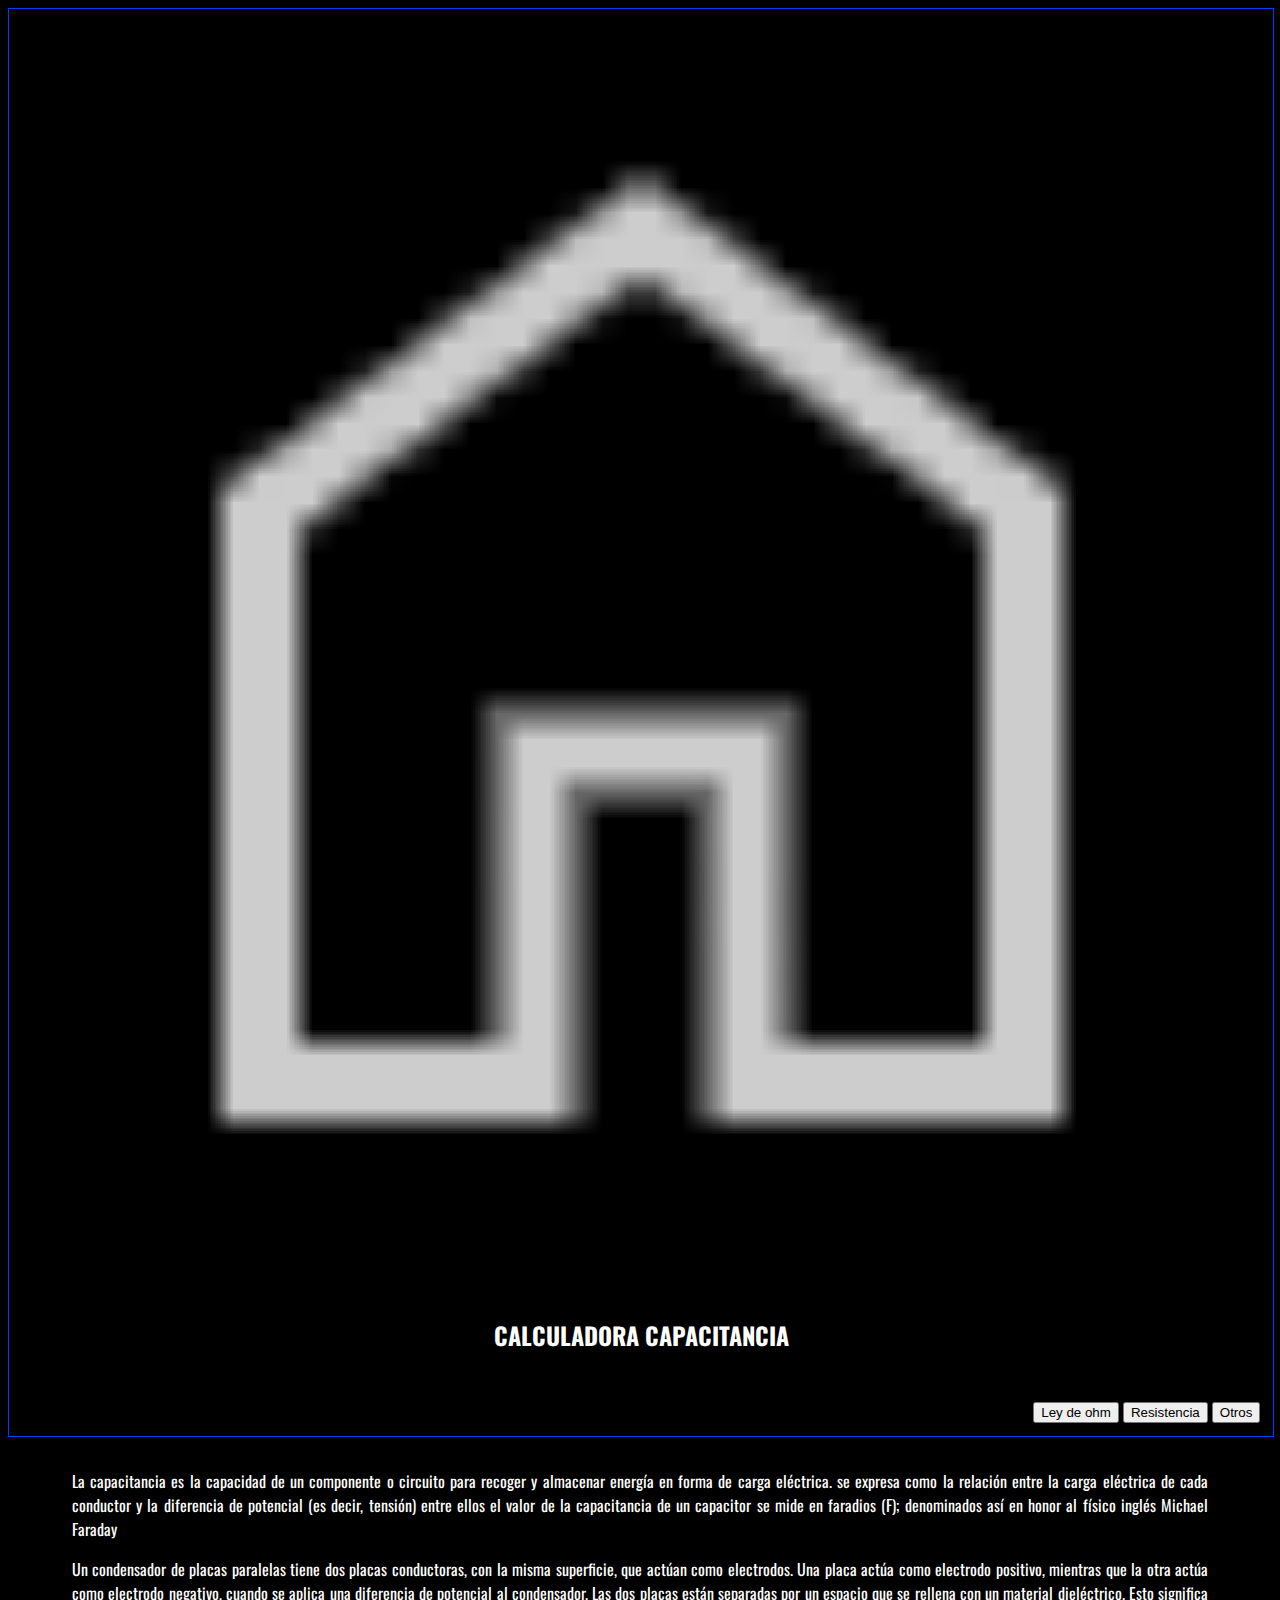
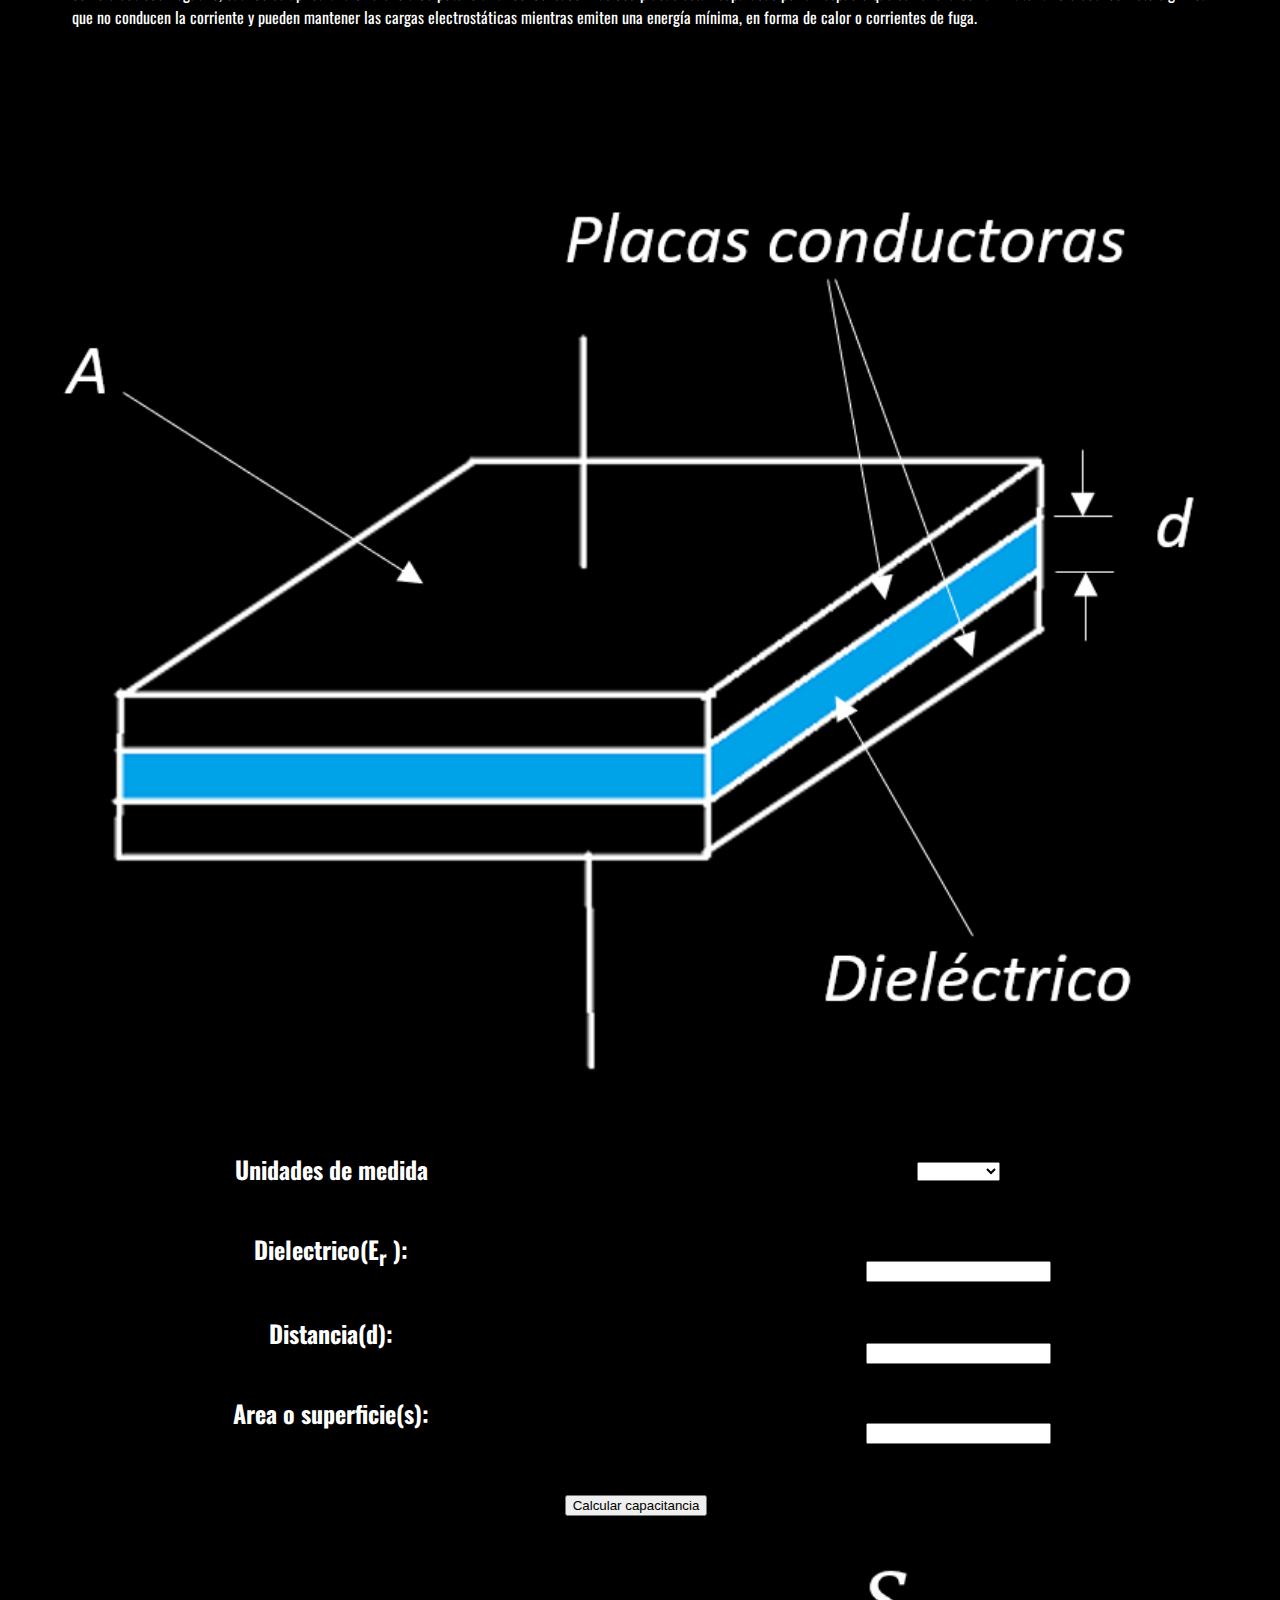
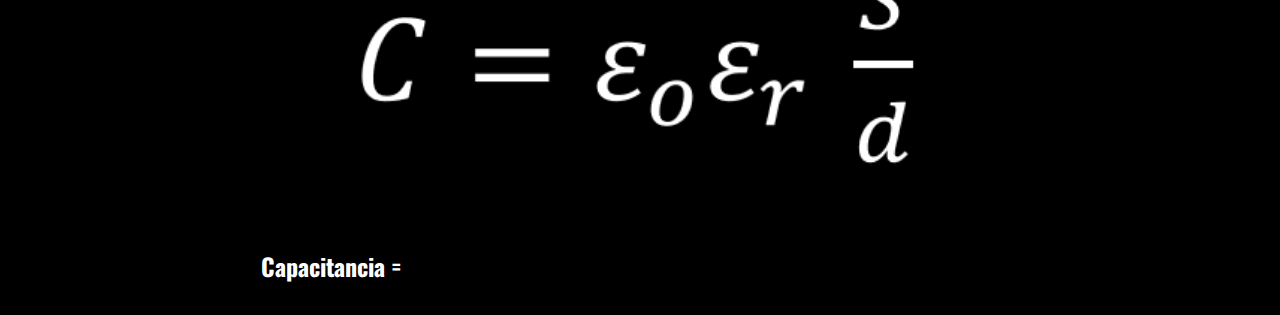
==== html/capacitancia.html @ 667c6fb4 "Santiago" ====
<!DOCTYPE html>
<html lang="en">

<head>
    <meta charset="UTF-8">
    <meta http-equiv="X-UA-Compatible" content="IE=edge">
    <meta name="viewport" content="width=device-width, initial-scale=1.0">
    <!--bootstrap-->
    <link href="https://cdn.jsdelivr.net/npm/bootstrap@5.3.0-alpha3/dist/css/bootstrap.min.css" rel="stylesheet"
        integrity="sha384-KK94CHFLLe+nY2dmCWGMq91rCGa5gtU4mk92HdvYe+M/SXH301p5ILy+dN9+nJOZ" crossorigin="anonymous">
    <!--Css propio-->
    <link rel="stylesheet" href="../css/capacitancia.css">
    <!--Google fonts-->
    <link rel="preconnect" href="https://fonts.googleapis.com">
    <link rel="preconnect" href="https://fonts.gstatic.com" crossorigin>
    <link href="https://fonts.googleapis.com/css2?family=Oswald:wght@600&display=swap" rel="stylesheet">

    <title>Capacitancia</title>
</head>

<body>
    <div class="container-fluid header">
        <!--Barra de navegacion-->
        <div class="row" id="header">
            <div class="col-1" id="home">
                <a href="../index.html">
                    <img src="../img/home.png">
                </a>

            </div>
            <div class="col-8" id="tittle">
                <h2>CALCULADORA CAPACITANCIA</h2>
            </div>
            <div class="col" id="accesos">
                <a href="leyOhm.html"><button type="button" class="btn btn-outline-secondary">Ley de ohm</button></a>
                <a href="resistencia.html"><button type="button" class="btn btn-outline-danger">Resistencia</button></a>
                <a href=""><button type="button" class="btn btn-outline-success">Otros</button></a>
            </div>
        </div>
        <!--Barra de navegacion-->

        <div class="row">
            <div class="col texto">
                <p>La capacitancia es la capacidad de un componente o circuito para recoger y almacenar energía en forma
                    de carga eléctrica. se expresa como la relación entre la carga eléctrica de cada conductor y la
                    diferencia de potencial (es decir, tensión) entre ellos el valor de la capacitancia de un capacitor
                    se mide en faradios (F); denominados así en honor al físico inglés Michael Faraday</p>
                <p>Un condensador de placas paralelas tiene dos placas conductoras, con la misma superficie, que actúan
                    como electrodos. Una placa actúa como electrodo positivo, mientras que la otra actúa como electrodo
                    negativo, cuando se aplica una diferencia de potencial al condensador. Las dos placas están
                    separadas por un espacio que se rellena con un material dieléctrico. Esto significa que no conducen
                    la corriente y pueden mantener las cargas electrostáticas mientras emiten una energía mínima, en
                    forma de calor o corrientes de fuga. </p>
            </div>
        </div>

        <div class="row contenido">
            <div class="col-1"></div>
            <div class="col-4"><img src="../img/imgCondensadores.png" alt="revisar codigo que algo puso mal"></div>
            <div class="col-2"></div>
            <div class="col-4 ">
                <div class="col-1"></div>
                <table class="formulario">
                    <tr>
                        <td><label for="unidades">
                                <h2>Unidades de medida</h2>
                            </label></td>

                        <td><select name="" id="unidades">
                                <option value="0"></option>
                                <option value="1">milimetros</option>
                                <option value="2">metros</option>

                            </select></td>
                    </tr>
                    <tr>
                        <td><label class="form-label separacionTablas" for="dielectrico">
                                <h2>Dielectrico(E<sub>r</sub> ):</h2>
                            </label></td>
                        <td><input class="form-control separacionTablas" type="number" id="dielectrico"></td>
                        <td>
                            <p class="separacionTablas"></p>
                        </td>
                    </tr>
                    <tr>
                        <td><label class="form-label separacionTablas" for="Distancia">
                                <h2>Distancia(d):</h2>
                            </label></td>
                        <td><input class="form-control separacionTablas" type="number" id="distancia"></td>
                        <td>
                            <p id="pegarUnidades1" class="separacionTablas"></p>
                        </td>
                    </tr>
                    <tr>
                        <td><label class="form-label separacionTablas" for="area">
                                <h2>Area o superficie(s): </h2>
                            </label></td>
                        <td><input class="form-control separacionTablas" type="number" id="area"></td>
                        <td>
                            <p id="pegarUnidades2" class="separacionTablas"></p>
                        </td>
                    </tr>
                    <tr>
                        <td colspan="2"><button class="btn btn-outline-primary" style="margin-top: 3em;"
                                id="calcularCapacitancia">Calcular capacitancia</button></td>
                    </tr>
                    <tr>
                        <td colspan="2"><img src="../img/formula-condensadores.png" class="formula"></td>
                    </tr>
                    <tr>
                        <td><label class="form-label separacionTablas" for="capacitancia">
                                <h2>Capacitancia =</h2>
                            </label></td>
                        <td>
                            <p class="separacionTablas resultado" id="capacitancia"></p>
                        </td>
                        <td>
                            <p id="pegarUnidades3" class="separacionTablas"></p>
                        </td>
                    </tr>
                </table>
            </div>
        </div>






    </div>
    <!--Script propio-->
    <script src="../js/capacitancia.js"></script>

    <!--Script bootstrap-->
    <script src="https://cdn.jsdelivr.net/npm/bootstrap@5.3.0-alpha3/dist/js/bootstrap.bundle.min.js"
        integrity="sha384-ENjdO4Dr2bkBIFxQpeoTz1HIcje39Wm4jDKdf19U8gI4ddQ3GYNS7NTKfAdVQSZe"
        crossorigin="anonymous"></script>
</body>

</html>
---- css/capacitancia.css ----
/*HEADER*/
#header{
    margin: 0px;
    padding: 0px;
    height: 10%;
    width: 100%;
    border: 1px solid rgb(0, 60, 255);
    color: white;
}
#home{
    height: 100%;
    text-align: center;
    padding-top: 0.5%;
}
#home img{
    height: 60%;
}
#home img:hover{
    border: 1px solid white;
    transition: all 0.8s ease;
}
#tittle{
    text-align: center;
    padding: 1%;
}
#accesos{
    text-align: right;
    padding: 1%;
    
}
#accesos button{
    font-size: smaller;
}
/*FIN HEADER*/




body{
    background-color: black;
    color: white;
    font-family: 'Oswald', sans-serif;
}

.header{
    text-align: center;
}
.texto{
    text-align: justify;
    margin-top: 2em;
    margin-left: 4em;
    margin-right: 4em;
}

img{
    width: 100%;
}

.contenido{
    padding-top: 5em;
}

.separacionTablas{
    margin-top: 3em;
}
.resultado{
    color: aqua;
}

.formulario{
width: 100%;
}

.formula{
    width: 50%;
}
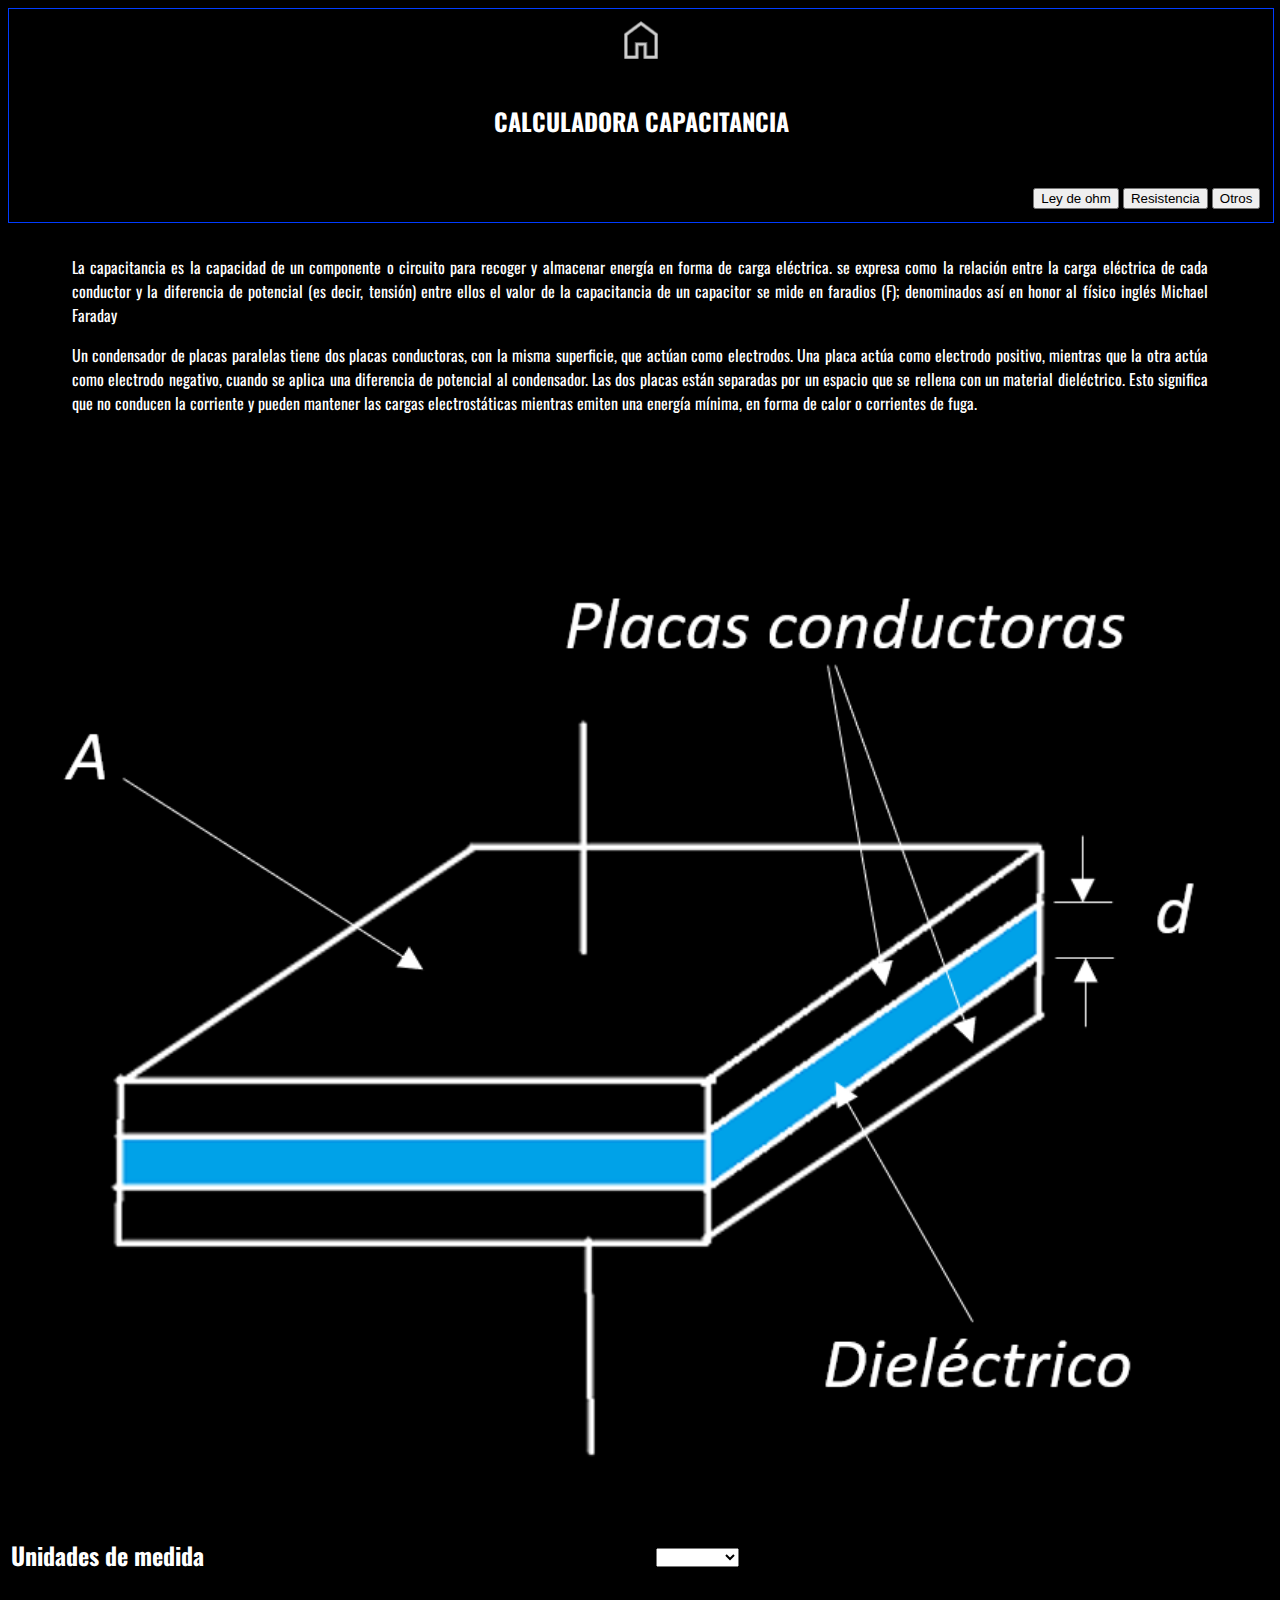
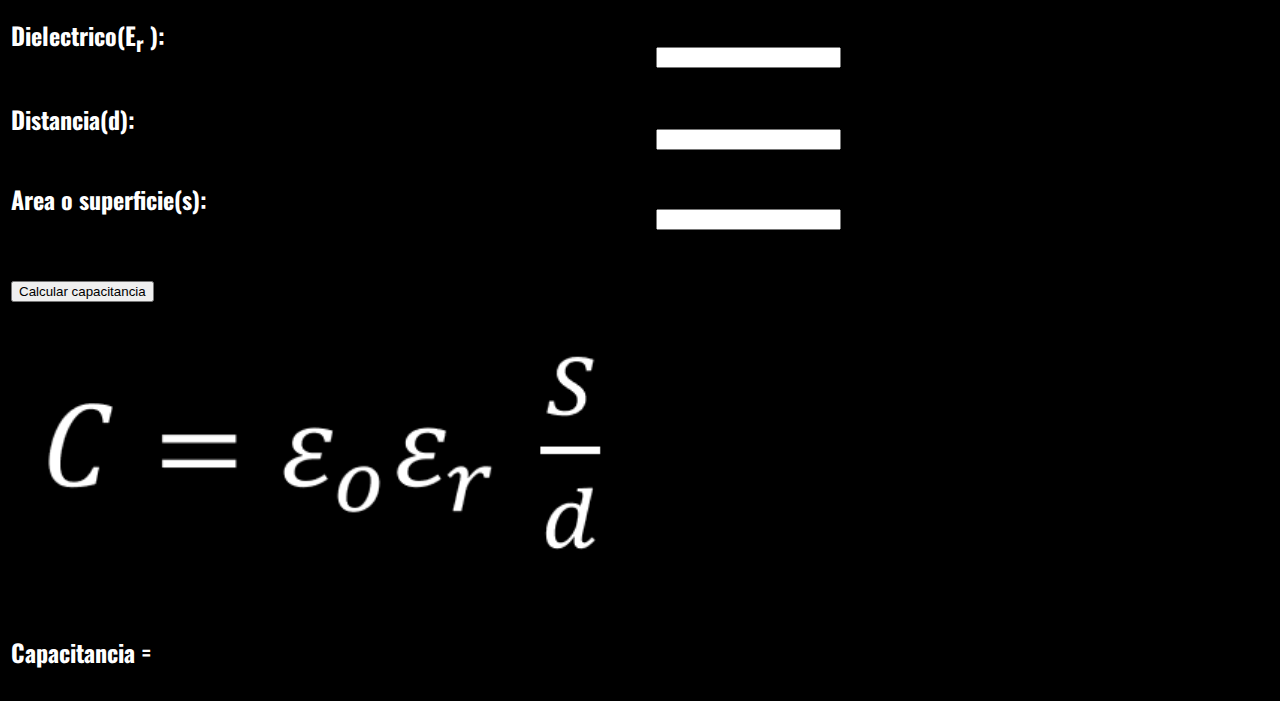
==== commit aceb072c: "botton home fixed" ====
--- a/html/capacitancia.html
+++ b/html/capacitancia.html
@@ -19,7 +19,8 @@
 </head>
 
 <body>
-    <div class="container-fluid header">
+    <div class="container-fluid">
+        
         <!--Barra de navegacion-->
         <div class="row" id="header">
             <div class="col-1" id="home">
--- a/css/capacitancia.css
+++ b/css/capacitancia.css
@@ -1,3 +1,6 @@
+.container{
+    height: 100vh;
+}
 /*HEADER*/
 #header{
     margin: 0px;
@@ -13,7 +16,8 @@
     padding-top: 0.5%;
 }
 #home img{
-    height: 60%;
+    height: 50px;
+    width: 50px;
 }
 #home img:hover{
     border: 1px solid white;
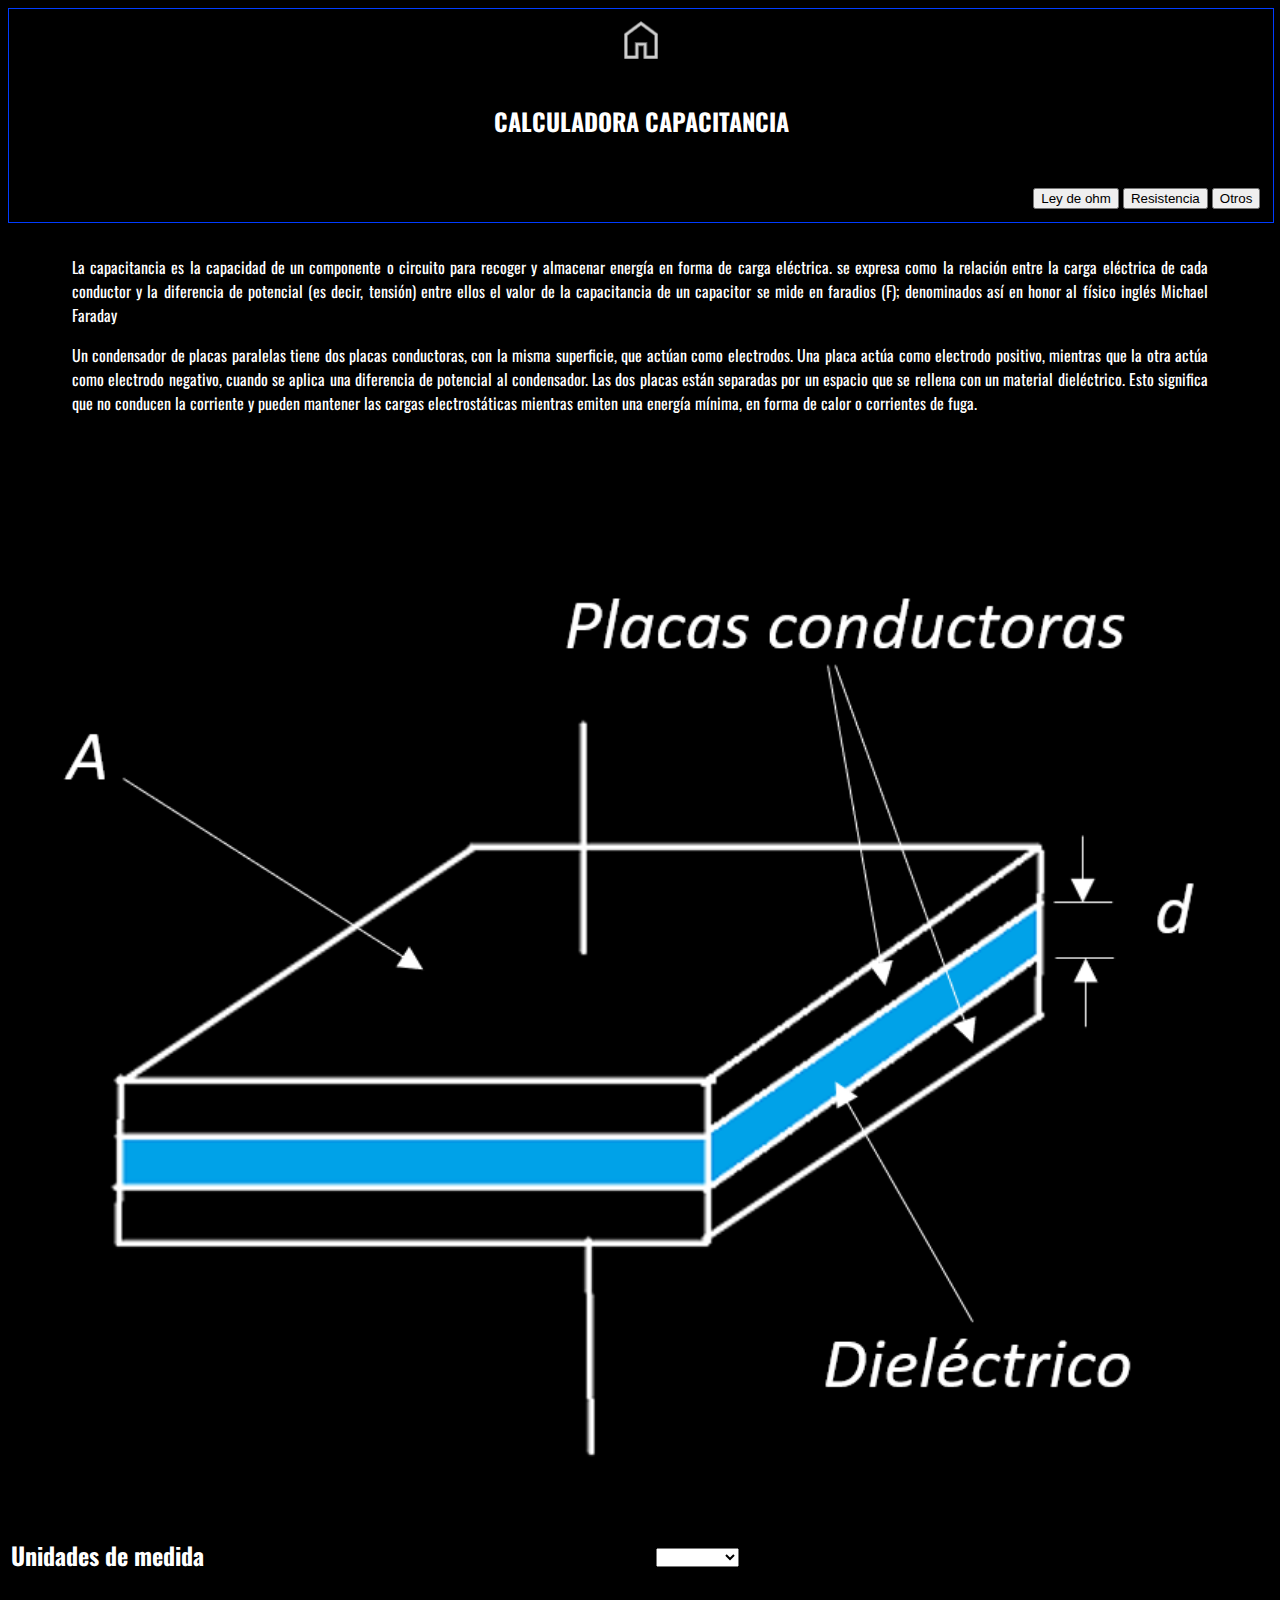
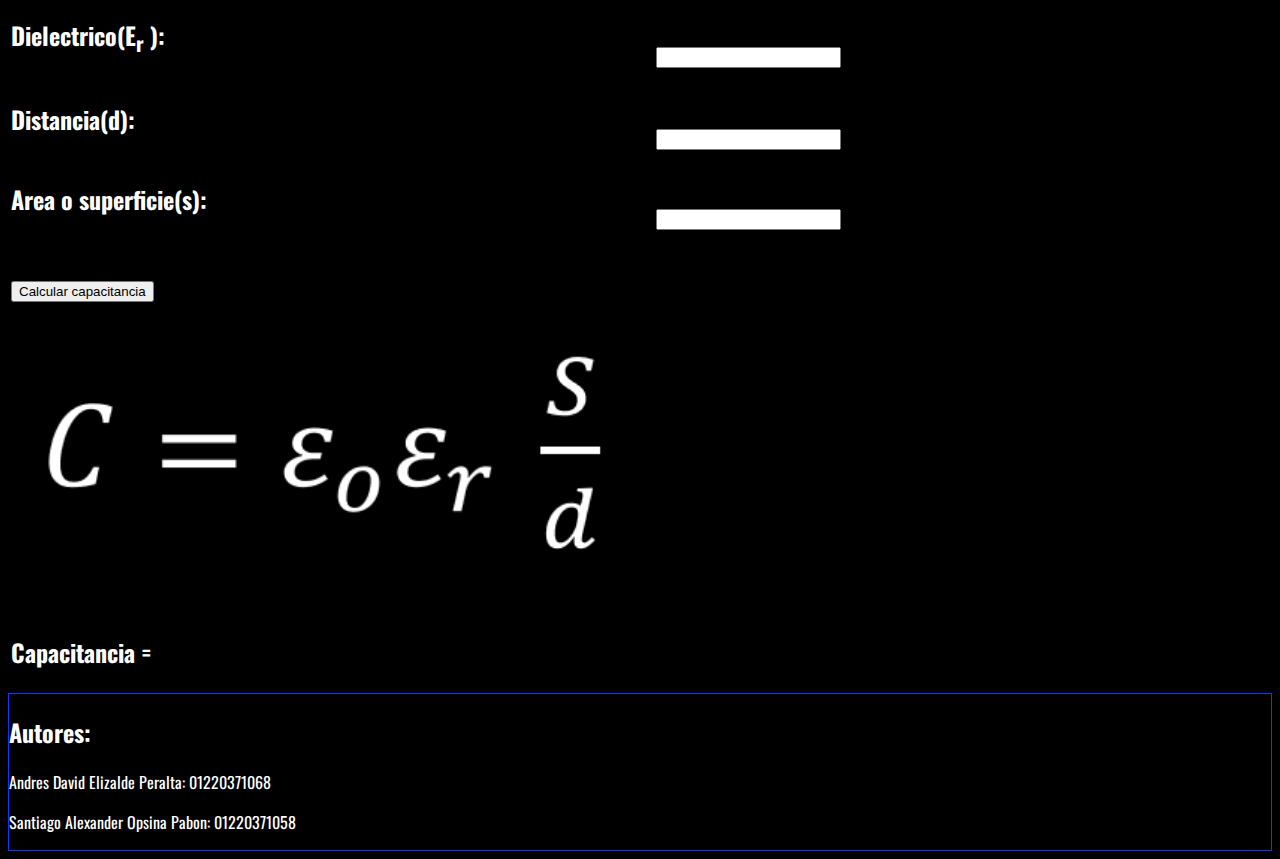
==== commit c1c07220: "footer" ====
--- a/html/capacitancia.html
+++ b/html/capacitancia.html
@@ -1,141 +1,219 @@
 <!DOCTYPE html>
 <html lang="en">
-
-<head>
-    <meta charset="UTF-8">
-    <meta http-equiv="X-UA-Compatible" content="IE=edge">
-    <meta name="viewport" content="width=device-width, initial-scale=1.0">
+  <head>
+    <meta charset="UTF-8" />
+    <meta http-equiv="X-UA-Compatible" content="IE=edge" />
+    <meta name="viewport" content="width=device-width, initial-scale=1.0" />
     <!--bootstrap-->
-    <link href="https://cdn.jsdelivr.net/npm/bootstrap@5.3.0-alpha3/dist/css/bootstrap.min.css" rel="stylesheet"
-        integrity="sha384-KK94CHFLLe+nY2dmCWGMq91rCGa5gtU4mk92HdvYe+M/SXH301p5ILy+dN9+nJOZ" crossorigin="anonymous">
+    <link
+      href="https://cdn.jsdelivr.net/npm/bootstrap@5.3.0-alpha3/dist/css/bootstrap.min.css"
+      rel="stylesheet"
+      integrity="sha384-KK94CHFLLe+nY2dmCWGMq91rCGa5gtU4mk92HdvYe+M/SXH301p5ILy+dN9+nJOZ"
+      crossorigin="anonymous"
+    />
     <!--Css propio-->
-    <link rel="stylesheet" href="../css/capacitancia.css">
+    <link rel="stylesheet" href="../css/capacitancia.css" />
     <!--Google fonts-->
-    <link rel="preconnect" href="https://fonts.googleapis.com">
-    <link rel="preconnect" href="https://fonts.gstatic.com" crossorigin>
-    <link href="https://fonts.googleapis.com/css2?family=Oswald:wght@600&display=swap" rel="stylesheet">
+    <link rel="preconnect" href="https://fonts.googleapis.com" />
+    <link rel="preconnect" href="https://fonts.gstatic.com" crossorigin />
+    <link
+      href="https://fonts.googleapis.com/css2?family=Oswald:wght@600&display=swap"
+      rel="stylesheet"
+    />
 
     <title>Capacitancia</title>
-</head>
-
-<body>
+  </head>
+
+  <body>
     <div class="container-fluid">
-        
-        <!--Barra de navegacion-->
-        <div class="row" id="header">
-            <div class="col-1" id="home">
-                <a href="../index.html">
-                    <img src="../img/home.png">
-                </a>
-
-            </div>
-            <div class="col-8" id="tittle">
-                <h2>CALCULADORA CAPACITANCIA</h2>
-            </div>
-            <div class="col" id="accesos">
-                <a href="leyOhm.html"><button type="button" class="btn btn-outline-secondary">Ley de ohm</button></a>
-                <a href="resistencia.html"><button type="button" class="btn btn-outline-danger">Resistencia</button></a>
-                <a href=""><button type="button" class="btn btn-outline-success">Otros</button></a>
-            </div>
-        </div>
-        <!--Barra de navegacion-->
-
+      <!--Barra de navegacion-->
+      <div class="row" id="header">
+        <div class="col-1" id="home">
+          <a href="../index.html">
+            <img src="../img/home.png" />
+          </a>
+        </div>
+        <div class="col-8" id="tittle">
+          <h2>CALCULADORA CAPACITANCIA</h2>
+        </div>
+        <div class="col" id="accesos">
+          <a href="leyOhm.html"
+            ><button type="button" class="btn btn-outline-secondary">
+              Ley de ohm
+            </button></a
+          >
+          <a href="resistencia.html"
+            ><button type="button" class="btn btn-outline-danger">
+              Resistencia
+            </button></a
+          >
+          <a href=""
+            ><button type="button" class="btn btn-outline-success">
+              Otros
+            </button></a
+          >
+        </div>
+      </div>
+      <!--Barra de navegacion-->
+
+      <div class="row">
+        <div class="col texto">
+          <p>
+            La capacitancia es la capacidad de un componente o circuito para
+            recoger y almacenar energía en forma de carga eléctrica. se expresa
+            como la relación entre la carga eléctrica de cada conductor y la
+            diferencia de potencial (es decir, tensión) entre ellos el valor de
+            la capacitancia de un capacitor se mide en faradios (F); denominados
+            así en honor al físico inglés Michael Faraday
+          </p>
+          <p>
+            Un condensador de placas paralelas tiene dos placas conductoras, con
+            la misma superficie, que actúan como electrodos. Una placa actúa
+            como electrodo positivo, mientras que la otra actúa como electrodo
+            negativo, cuando se aplica una diferencia de potencial al
+            condensador. Las dos placas están separadas por un espacio que se
+            rellena con un material dieléctrico. Esto significa que no conducen
+            la corriente y pueden mantener las cargas electrostáticas mientras
+            emiten una energía mínima, en forma de calor o corrientes de fuga.
+          </p>
+        </div>
+      </div>
+
+      <div class="row contenido">
+        <div class="col-1"></div>
+        <div class="col-4">
+          <img
+            src="../img/imgCondensadores.png"
+            alt="revisar codigo que algo puso mal"
+          />
+        </div>
+        <div class="col-2"></div>
+        <div class="col-4">
+          <div class="col-1"></div>
+          <table class="formulario">
+            <tr>
+              <td>
+                <label for="unidades">
+                  <h2>Unidades de medida</h2>
+                </label>
+              </td>
+
+              <td>
+                <select name="" id="unidades">
+                  <option value="0"></option>
+                  <option value="1">milimetros</option>
+                  <option value="2">metros</option>
+                </select>
+              </td>
+            </tr>
+            <tr>
+              <td>
+                <label class="form-label separacionTablas" for="dielectrico">
+                  <h2>Dielectrico(E<sub>r</sub> ):</h2>
+                </label>
+              </td>
+              <td>
+                <input
+                  class="form-control separacionTablas"
+                  type="number"
+                  id="dielectrico"
+                />
+              </td>
+              <td>
+                <p class="separacionTablas"></p>
+              </td>
+            </tr>
+            <tr>
+              <td>
+                <label class="form-label separacionTablas" for="Distancia">
+                  <h2>Distancia(d):</h2>
+                </label>
+              </td>
+              <td>
+                <input
+                  class="form-control separacionTablas"
+                  type="number"
+                  id="distancia"
+                />
+              </td>
+              <td>
+                <p id="pegarUnidades1" class="separacionTablas"></p>
+              </td>
+            </tr>
+            <tr>
+              <td>
+                <label class="form-label separacionTablas" for="area">
+                  <h2>Area o superficie(s):</h2>
+                </label>
+              </td>
+              <td>
+                <input
+                  class="form-control separacionTablas"
+                  type="number"
+                  id="area"
+                />
+              </td>
+              <td>
+                <p id="pegarUnidades2" class="separacionTablas"></p>
+              </td>
+            </tr>
+            <tr>
+              <td colspan="2">
+                <button
+                  class="btn btn-outline-primary"
+                  style="margin-top: 3em"
+                  id="calcularCapacitancia"
+                >
+                  Calcular capacitancia
+                </button>
+              </td>
+            </tr>
+            <tr>
+              <td colspan="2">
+                <img src="../img/formula-condensadores.png" class="formula" />
+              </td>
+            </tr>
+            <tr>
+              <td>
+                <label class="form-label separacionTablas" for="capacitancia">
+                  <h2>Capacitancia =</h2>
+                </label>
+              </td>
+              <td>
+                <p class="separacionTablas resultado" id="capacitancia"></p>
+              </td>
+              <td>
+                <p id="pegarUnidades3" class="separacionTablas"></p>
+              </td>
+            </tr>
+          </table>
+        </div>
+      </div>
+
+      <div class="row" id="footer">
         <div class="row">
-            <div class="col texto">
-                <p>La capacitancia es la capacidad de un componente o circuito para recoger y almacenar energía en forma
-                    de carga eléctrica. se expresa como la relación entre la carga eléctrica de cada conductor y la
-                    diferencia de potencial (es decir, tensión) entre ellos el valor de la capacitancia de un capacitor
-                    se mide en faradios (F); denominados así en honor al físico inglés Michael Faraday</p>
-                <p>Un condensador de placas paralelas tiene dos placas conductoras, con la misma superficie, que actúan
-                    como electrodos. Una placa actúa como electrodo positivo, mientras que la otra actúa como electrodo
-                    negativo, cuando se aplica una diferencia de potencial al condensador. Las dos placas están
-                    separadas por un espacio que se rellena con un material dieléctrico. Esto significa que no conducen
-                    la corriente y pueden mantener las cargas electrostáticas mientras emiten una energía mínima, en
-                    forma de calor o corrientes de fuga. </p>
-            </div>
-        </div>
-
-        <div class="row contenido">
-            <div class="col-1"></div>
-            <div class="col-4"><img src="../img/imgCondensadores.png" alt="revisar codigo que algo puso mal"></div>
-            <div class="col-2"></div>
-            <div class="col-4 ">
-                <div class="col-1"></div>
-                <table class="formulario">
-                    <tr>
-                        <td><label for="unidades">
-                                <h2>Unidades de medida</h2>
-                            </label></td>
-
-                        <td><select name="" id="unidades">
-                                <option value="0"></option>
-                                <option value="1">milimetros</option>
-                                <option value="2">metros</option>
-
-                            </select></td>
-                    </tr>
-                    <tr>
-                        <td><label class="form-label separacionTablas" for="dielectrico">
-                                <h2>Dielectrico(E<sub>r</sub> ):</h2>
-                            </label></td>
-                        <td><input class="form-control separacionTablas" type="number" id="dielectrico"></td>
-                        <td>
-                            <p class="separacionTablas"></p>
-                        </td>
-                    </tr>
-                    <tr>
-                        <td><label class="form-label separacionTablas" for="Distancia">
-                                <h2>Distancia(d):</h2>
-                            </label></td>
-                        <td><input class="form-control separacionTablas" type="number" id="distancia"></td>
-                        <td>
-                            <p id="pegarUnidades1" class="separacionTablas"></p>
-                        </td>
-                    </tr>
-                    <tr>
-                        <td><label class="form-label separacionTablas" for="area">
-                                <h2>Area o superficie(s): </h2>
-                            </label></td>
-                        <td><input class="form-control separacionTablas" type="number" id="area"></td>
-                        <td>
-                            <p id="pegarUnidades2" class="separacionTablas"></p>
-                        </td>
-                    </tr>
-                    <tr>
-                        <td colspan="2"><button class="btn btn-outline-primary" style="margin-top: 3em;"
-                                id="calcularCapacitancia">Calcular capacitancia</button></td>
-                    </tr>
-                    <tr>
-                        <td colspan="2"><img src="../img/formula-condensadores.png" class="formula"></td>
-                    </tr>
-                    <tr>
-                        <td><label class="form-label separacionTablas" for="capacitancia">
-                                <h2>Capacitancia =</h2>
-                            </label></td>
-                        <td>
-                            <p class="separacionTablas resultado" id="capacitancia"></p>
-                        </td>
-                        <td>
-                            <p id="pegarUnidades3" class="separacionTablas"></p>
-                        </td>
-                    </tr>
-                </table>
-            </div>
-        </div>
-
-
-
-
-
-
+          <h2>Autores:</h2>
+        </div>
+        <div class="row">
+          <div class="col-3">
+            <p>Andres David Elizalde Peralta: 01220371068</p>
+          </div>
+          <div class="col">
+            <p>Santiago Alexander Opsina Pabon: 01220371058</p>
+          </div>
+        </div>
+      </div>
+
+      
     </div>
     <!--Script propio-->
     <script src="../js/capacitancia.js"></script>
 
     <!--Script bootstrap-->
-    <script src="https://cdn.jsdelivr.net/npm/bootstrap@5.3.0-alpha3/dist/js/bootstrap.bundle.min.js"
-        integrity="sha384-ENjdO4Dr2bkBIFxQpeoTz1HIcje39Wm4jDKdf19U8gI4ddQ3GYNS7NTKfAdVQSZe"
-        crossorigin="anonymous"></script>
-</body>
-
-</html>+    <script
+      src="https://cdn.jsdelivr.net/npm/bootstrap@5.3.0-alpha3/dist/js/bootstrap.bundle.min.js"
+      integrity="sha384-ENjdO4Dr2bkBIFxQpeoTz1HIcje39Wm4jDKdf19U8gI4ddQ3GYNS7NTKfAdVQSZe"
+      crossorigin="anonymous"
+    ></script>
+  </body>
+</html>
--- a/css/capacitancia.css
+++ b/css/capacitancia.css
@@ -77,4 +77,10 @@
 
 .formula{
     width: 50%;
+}
+
+#footer{
+    height: 12%;
+    border: 1px solid rgb(0, 60, 255);
+    color: white;
 }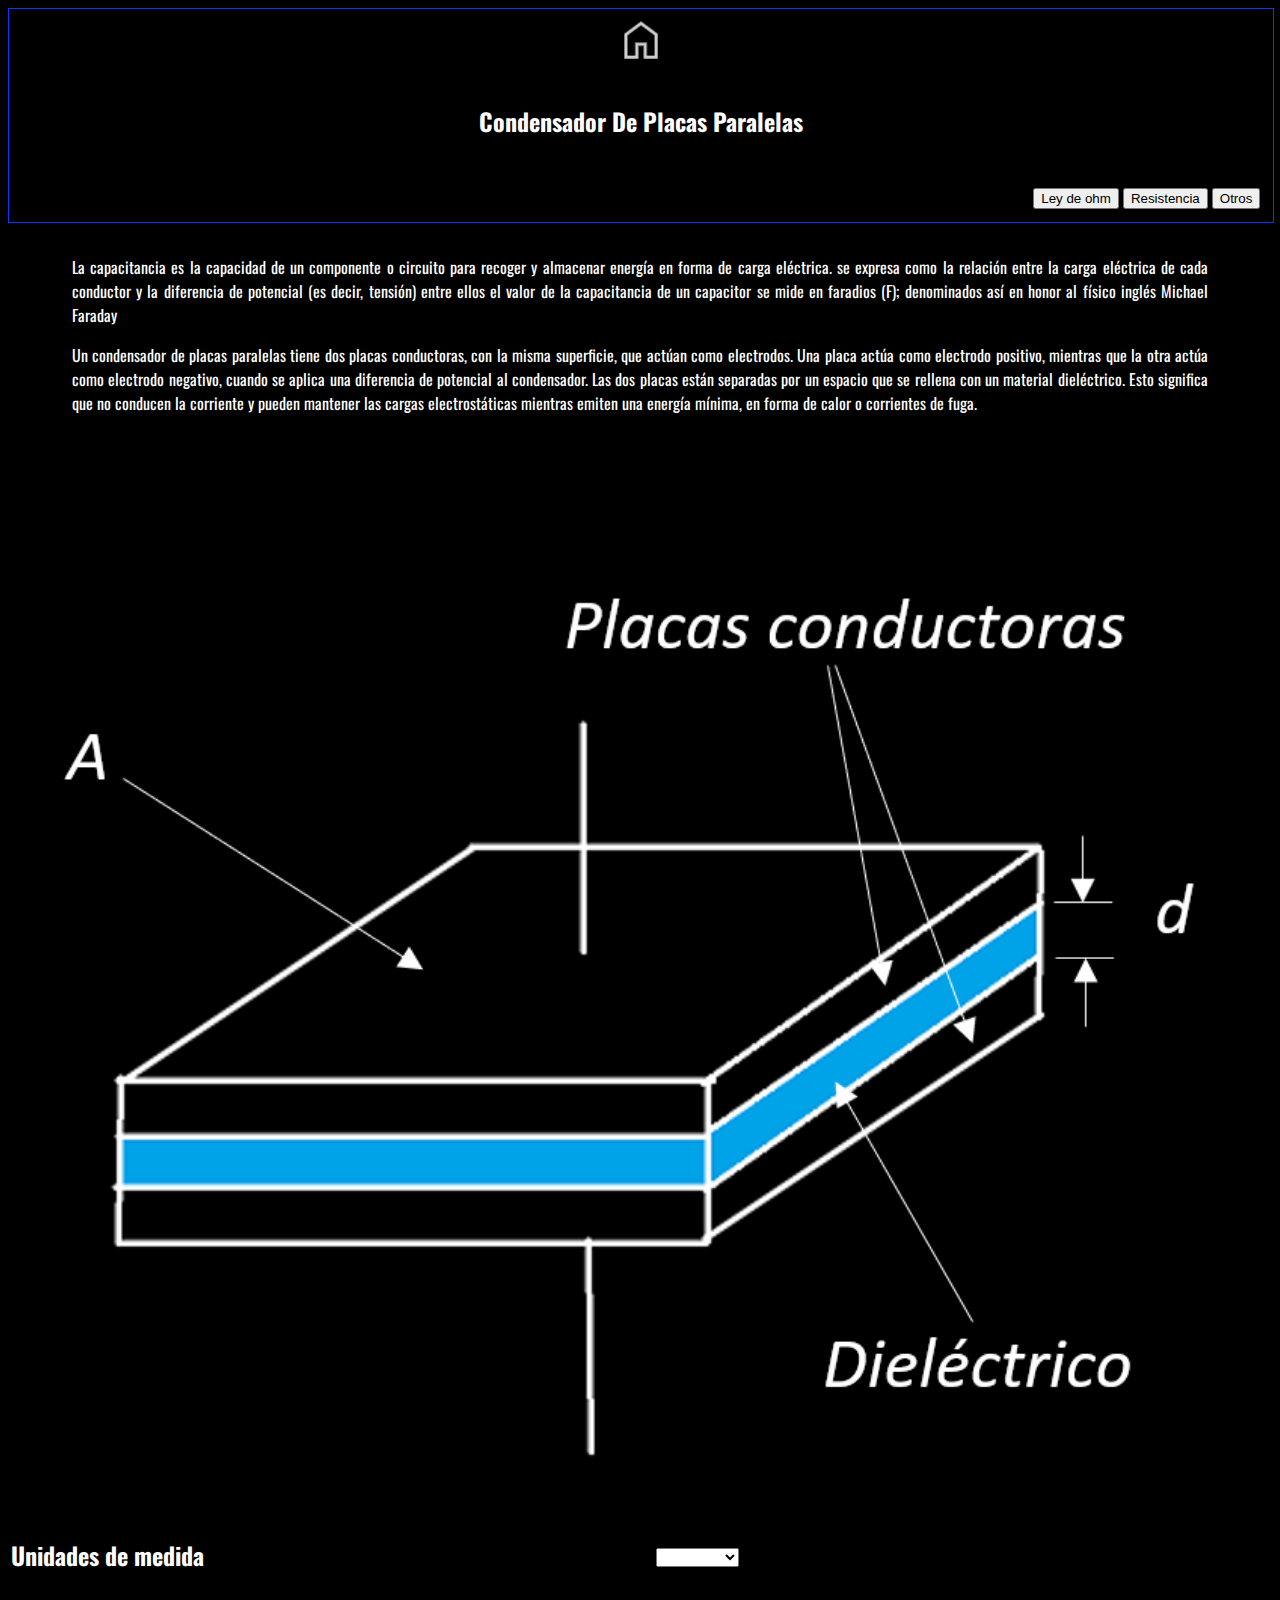
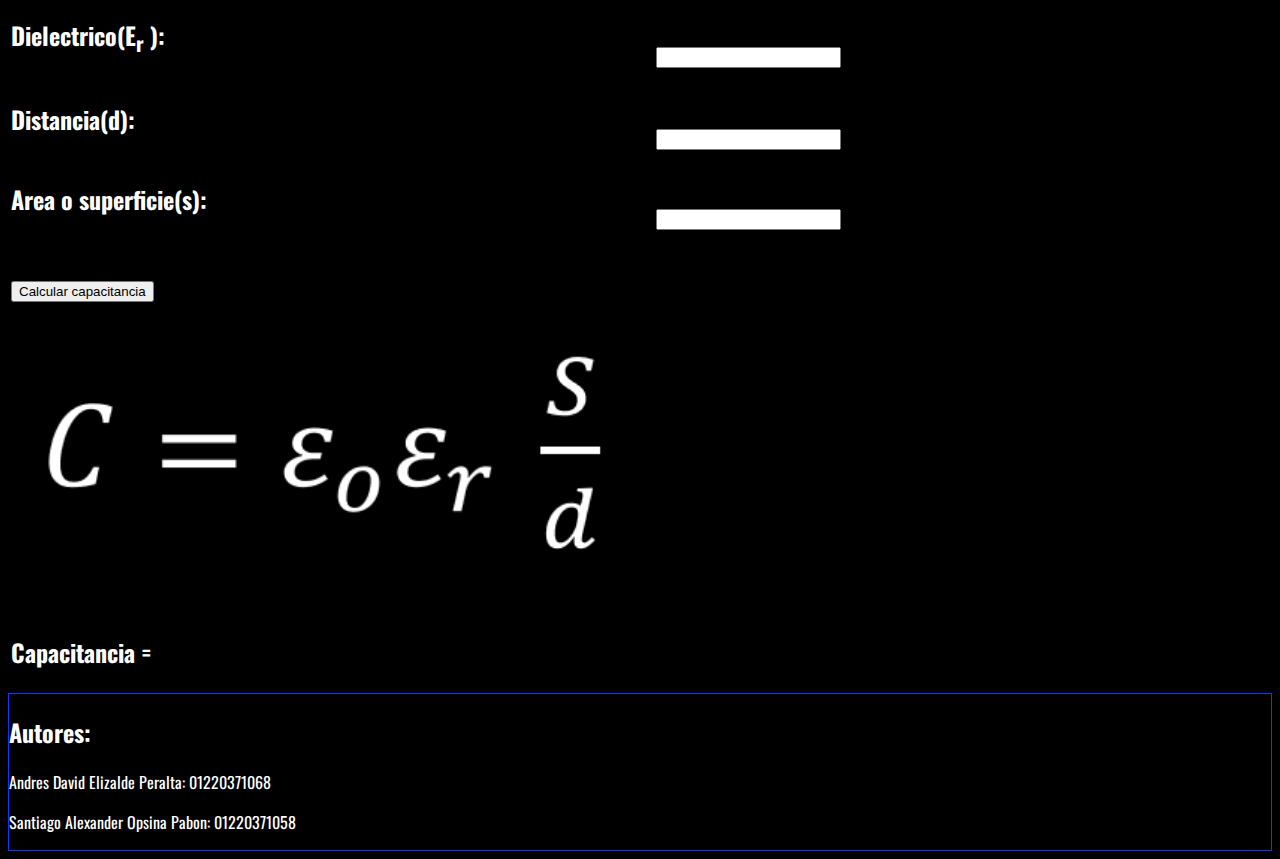
==== commit a2819daf: "COND" ====
--- a/html/capacitancia.html
+++ b/html/capacitancia.html
@@ -21,7 +21,7 @@
       rel="stylesheet"
     />
 
-    <title>Capacitancia</title>
+    <title>CondensadorPlacasParalelas</title>
   </head>
 
   <body>
@@ -34,7 +34,7 @@
           </a>
         </div>
         <div class="col-8" id="tittle">
-          <h2>CALCULADORA CAPACITANCIA</h2>
+          <h2>Condensador De Placas Paralelas</h2>
         </div>
         <div class="col" id="accesos">
           <a href="leyOhm.html"
@@ -47,7 +47,7 @@
               Resistencia
             </button></a
           >
-          <a href=""
+          <a href="otros.html"
             ><button type="button" class="btn btn-outline-success">
               Otros
             </button></a
